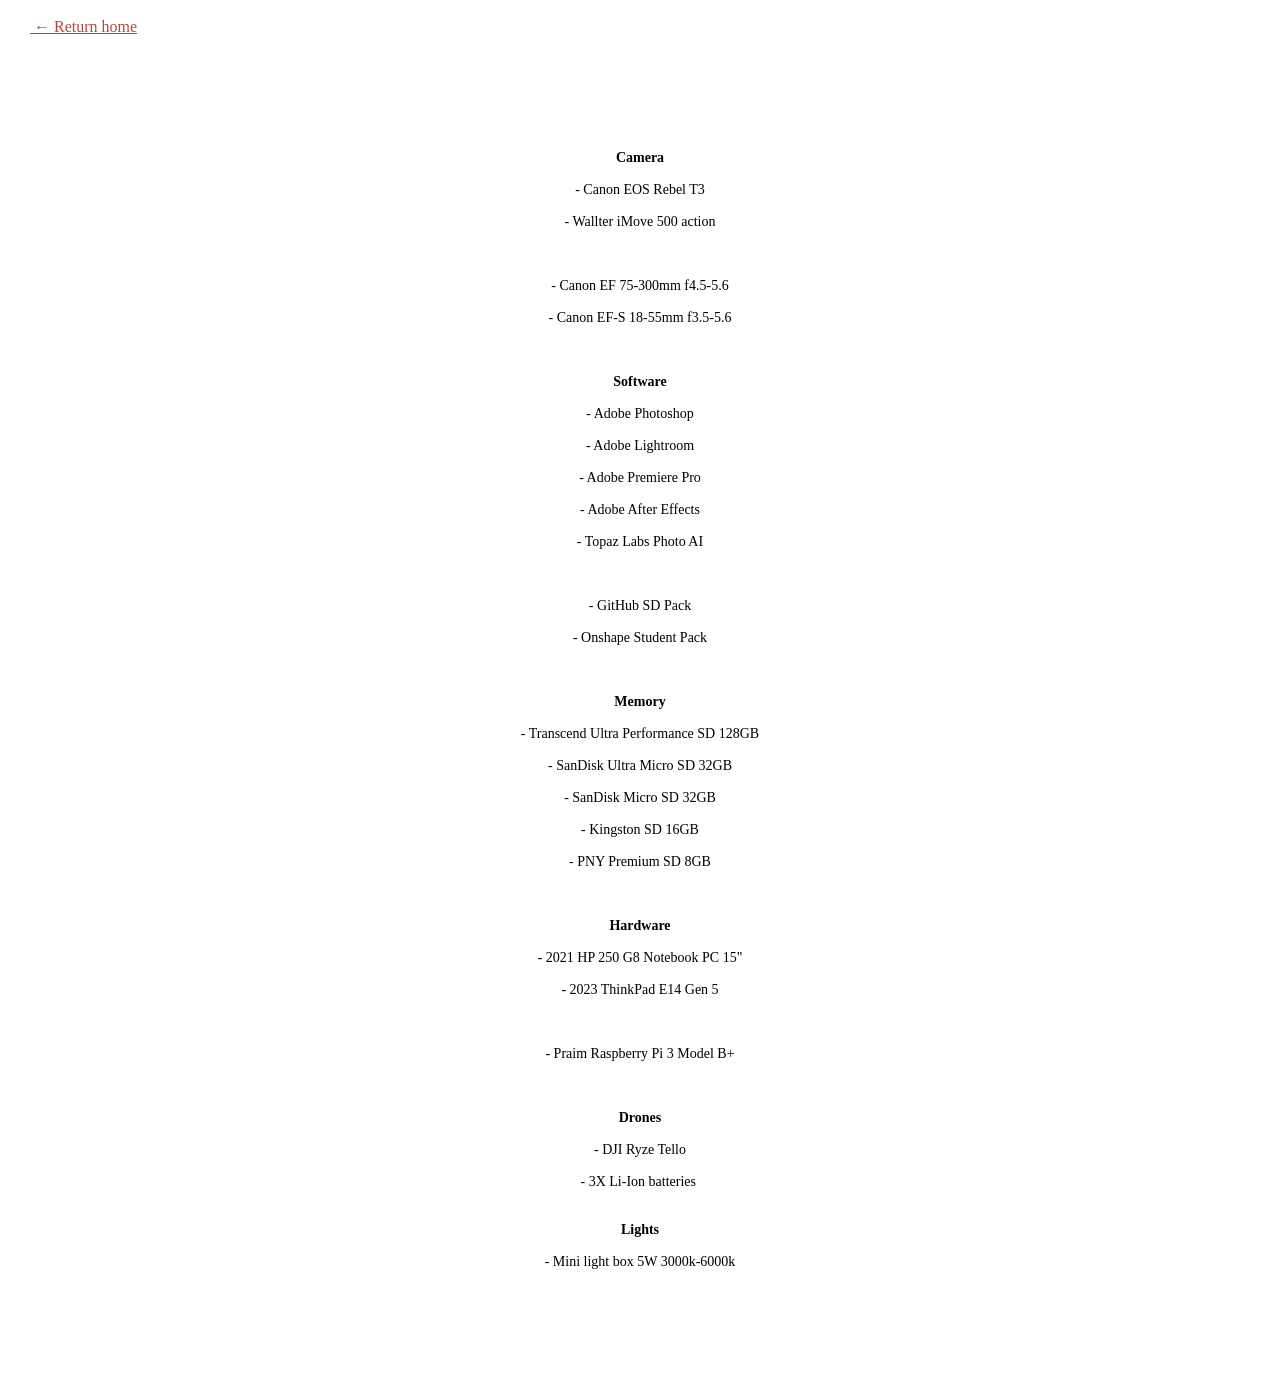
==== gear.html @ eaa397c4 "Add files via upload" ====
<!DOCTYPE html>
<html data-bs-theme="light" lang="en">

<head>
    <meta charset="utf-8">
    <meta name="viewport" content="width=device-width, initial-scale=1.0, shrink-to-fit=no">
    <title>Gear</title>
    <link rel="icon" type="image/jpeg" sizes="2555x2555" href="assets/img/Final.jpg">
    <link rel="stylesheet" href="assets/bootstrap/css/bootstrap.min.css">
    <link rel="stylesheet" href="https://fonts.googleapis.com/css?family=Adamina&amp;display=swap">
    <link rel="stylesheet" href="https://fonts.googleapis.com/css?family=Karla&amp;display=swap">
    <link rel="stylesheet" href="https://fonts.googleapis.com/css?family=Lora&amp;display=swap">
    <link rel="stylesheet" href="https://fonts.googleapis.com/css?family=Noto+Sans+JP&amp;display=swap">
    <link rel="stylesheet" href="https://fonts.googleapis.com/css?family=Noto+Serif+Georgian&amp;display=swap">
    <link rel="stylesheet" href="https://fonts.googleapis.com/css?family=Open+Sans&amp;display=swap">
    <link rel="stylesheet" href="https://fonts.googleapis.com/css?family=Roboto&amp;display=swap">
    <link rel="stylesheet" href="assets/css/bss-overrides.css">
    <link rel="stylesheet" href="assets/css/Client-Logo-Slider.css">
    <link rel="stylesheet" href="assets/css/Footer-Dark-Multi-Column-icons.css">
    <link rel="stylesheet" href="assets/css/MAV_LanguageSelectButton.css">
    <link rel="stylesheet" href="assets/css/styles.css">
    <link rel="stylesheet" href="assets/css/untitled-3.css">
    <link rel="stylesheet" href="assets/css/untitled-4.css">
    <link rel="stylesheet" href="assets/css/untitled-5.css">
    <link rel="stylesheet" href="assets/css/untitled-6.css">
    <link rel="stylesheet" href="assets/css/untitled-7.css">
</head>

<body>
    <div style="padding-top: 10px;padding-left: 22px;"><a class="font2" href="en/studio.html" style="color: rgb(180,73,58);">&nbsp;← Return home</a></div>
    <div style="padding-top: 100px;text-align: center;padding-bottom: 100px;">
        <p class="font2" style="text-align: center;font-size: 14px;"><strong>Camera</strong><br><br>- Canon EOS Rebel T3<br><br>- Wallter iMove 500 action<br><br><br><br>- Canon EF 75-300mm f4.5-5.6<br><br>- Canon EF-S 18-55mm f3.5-5.6<br><br><br><br><strong>Software</strong><br><br>- Adobe Photoshop<br><br>- Adobe Lightroom<br><br>- Adobe Premiere Pro<br><br>- Adobe After Effects<br><br>- Topaz Labs Photo AI<br><br><br><br>- GitHub SD Pack<br><br>- Onshape Student Pack<br><br><br><br><strong>Memory</strong><br><br>- Transcend Ultra Performance SD 128GB<br><br>- SanDisk Ultra Micro SD 32GB<br><br>- SanDisk Micro SD 32GB<br><br>- Kingston SD 16GB<br><br>- PNY Premium SD 8GB<br><br><br><br><strong>Hardware</strong><br><br>- 2021 HP 250 G8 Notebook PC 15"<br><br>- 2023 ThinkPad E14 Gen 5<br><br><br><br>- Praim Raspberry Pi 3 Model B+<br><br><br><br><strong>Drones</strong><br><br>- DJI Ryze Tello<br><br>- 3X Li-Ion batteries&nbsp;<br><br><br><strong>Lights</strong><br><br>- Mini light box 5W 3000k-6000k</p>
    </div>
    <script src="assets/bootstrap/js/bootstrap.min.js"></script>
    <script src="assets/js/bs-init.js"></script>
    <script src="assets/js/Client-Logo-Slider-client-slider.js"></script>
</body>

</html>
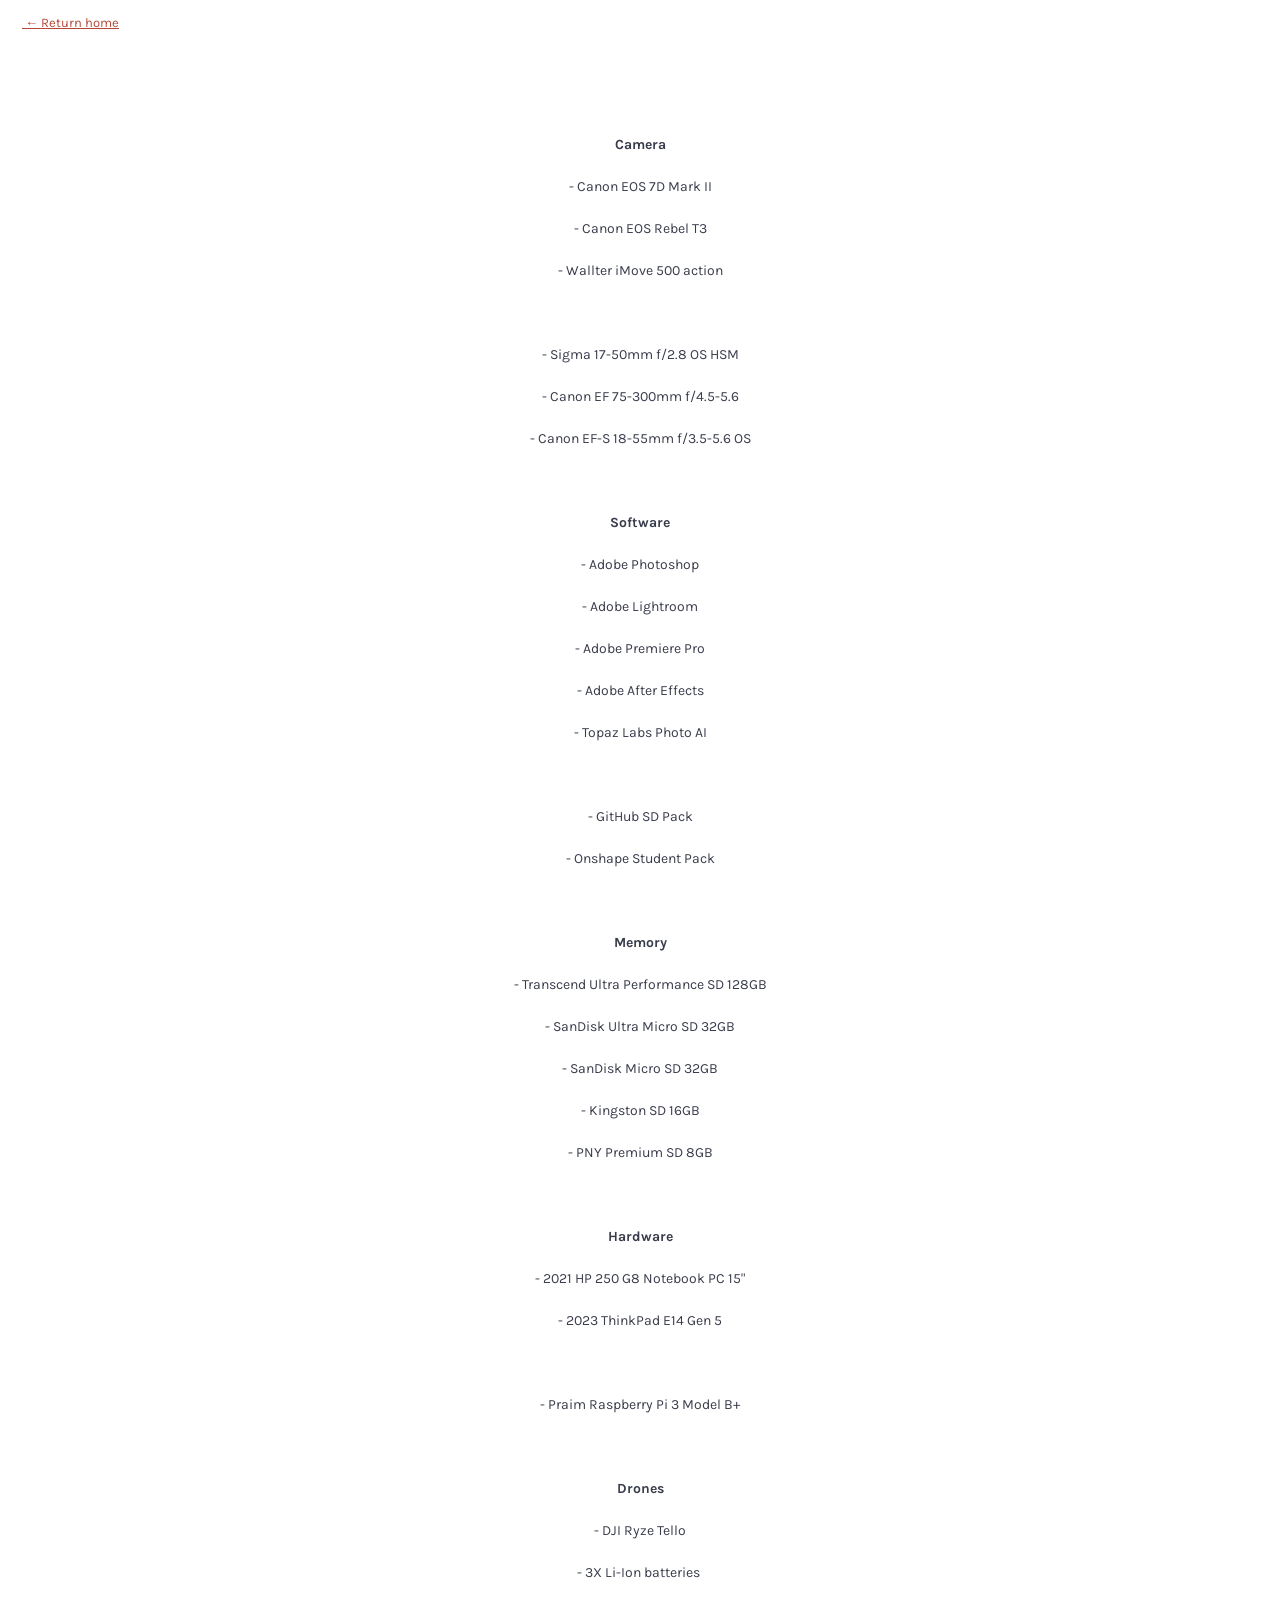
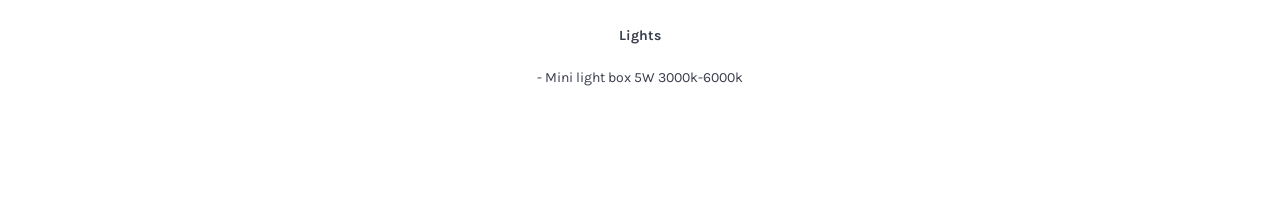
==== commit 3164ccbf: "Update camera specifications in gear.html" ====
--- a/gear.html
+++ b/gear.html
@@ -29,11 +29,11 @@
 <body>
     <div style="padding-top: 10px;padding-left: 22px;"><a class="font2" href="en/studio.html" style="color: rgb(180,73,58);">&nbsp;← Return home</a></div>
     <div style="padding-top: 100px;text-align: center;padding-bottom: 100px;">
-        <p class="font2" style="text-align: center;font-size: 14px;"><strong>Camera</strong><br><br>- Canon EOS Rebel T3<br><br>- Wallter iMove 500 action<br><br><br><br>- Canon EF 75-300mm f4.5-5.6<br><br>- Canon EF-S 18-55mm f3.5-5.6<br><br><br><br><strong>Software</strong><br><br>- Adobe Photoshop<br><br>- Adobe Lightroom<br><br>- Adobe Premiere Pro<br><br>- Adobe After Effects<br><br>- Topaz Labs Photo AI<br><br><br><br>- GitHub SD Pack<br><br>- Onshape Student Pack<br><br><br><br><strong>Memory</strong><br><br>- Transcend Ultra Performance SD 128GB<br><br>- SanDisk Ultra Micro SD 32GB<br><br>- SanDisk Micro SD 32GB<br><br>- Kingston SD 16GB<br><br>- PNY Premium SD 8GB<br><br><br><br><strong>Hardware</strong><br><br>- 2021 HP 250 G8 Notebook PC 15"<br><br>- 2023 ThinkPad E14 Gen 5<br><br><br><br>- Praim Raspberry Pi 3 Model B+<br><br><br><br><strong>Drones</strong><br><br>- DJI Ryze Tello<br><br>- 3X Li-Ion batteries&nbsp;<br><br><br><strong>Lights</strong><br><br>- Mini light box 5W 3000k-6000k</p>
+        <p class="font2" style="text-align: center;font-size: 14px;"><strong>Camera</strong><br><br>- Canon EOS 7D Mark II<br><br>- Canon EOS Rebel T3<br><br>- Wallter iMove 500 action<br><br><br><br>- Sigma 17-50mm f/2.8 OS HSM<br><br>- Canon EF 75-300mm f/4.5-5.6<br><br>- Canon EF-S 18-55mm f/3.5-5.6 OS<br><br><br><br><strong>Software</strong><br><br>- Adobe Photoshop<br><br>- Adobe Lightroom<br><br>- Adobe Premiere Pro<br><br>- Adobe After Effects<br><br>- Topaz Labs Photo AI<br><br><br><br>- GitHub SD Pack<br><br>- Onshape Student Pack<br><br><br><br><strong>Memory</strong><br><br>- Transcend Ultra Performance SD 128GB<br><br>- SanDisk Ultra Micro SD 32GB<br><br>- SanDisk Micro SD 32GB<br><br>- Kingston SD 16GB<br><br>- PNY Premium SD 8GB<br><br><br><br><strong>Hardware</strong><br><br>- 2021 HP 250 G8 Notebook PC 15"<br><br>- 2023 ThinkPad E14 Gen 5<br><br><br><br>- Praim Raspberry Pi 3 Model B+<br><br><br><br><strong>Drones</strong><br><br>- DJI Ryze Tello<br><br>- 3X Li-Ion batteries&nbsp;<br><br><br><strong>Lights</strong><br><br>- Mini light box 5W 3000k-6000k</p>
     </div>
     <script src="assets/bootstrap/js/bootstrap.min.js"></script>
     <script src="assets/js/bs-init.js"></script>
     <script src="assets/js/Client-Logo-Slider-client-slider.js"></script>
 </body>
 
-</html>+</html>
--- a/assets/css/bss-overrides.css
+++ b/assets/css/bss-overrides.css
@@ -0,0 +1,23 @@
+.swiper-vertical {
+  max-height: 100vh;
+}
+
+.swiper-nav-standalone .swiper-button-prev, .swiper-nav-standalone .swiper-button-next {
+  position: relative;
+  top: auto;
+  right: auto;
+  bottom: auto;
+  left: auto;
+  width: auto;
+  height: auto;
+  margin: 0;
+}
+
+.swiper-nav-standalone .swiper-button-prev:after, .swiper-nav-standalone .swiper-button-next:after {
+  content: "";
+}
+
+.swiper-nav-custom .swiper-button-prev:after, .swiper-nav-custom .swiper-button-next:after {
+  content: "";
+}
+
--- a/assets/css/Client-Logo-Slider.css
+++ b/assets/css/Client-Logo-Slider.css
@@ -0,0 +1,271 @@
+article, aside, details, figcaption, figure, footer, header, hgroup, main, menu, nav, section, summary {
+  display: block;
+}
+
+img {
+  border: 0;
+}
+
+* {
+  -webkit-box-sizing: border-box;
+  -moz-box-sizing: border-box;
+  box-sizing: border-box;
+}
+
+img {
+  vertical-align: middle;
+}
+
+.col-lg-1, .col-lg-10, .col-lg-11, .col-lg-12, .col-lg-2, .col-lg-3, .col-lg-4, .col-lg-5, .col-lg-6, .col-lg-7, .col-lg-8, .col-lg-9, .col-md-1, .col-md-10, .col-md-11, .col-md-12, .col-md-2, .col-md-3, .col-md-4, .col-md-5, .col-md-6, .col-md-7, .col-md-8, .col-md-9, .col-sm-1, .col-sm-10, .col-sm-11, .col-sm-12, .col-sm-2, .col-sm-3, .col-sm-4, .col-sm-5, .col-sm-6, .col-sm-7, .col-sm-8, .col-sm-9, .col-xs-1, .col-xs-10, .col-xs-11, .col-xs-12, .col-xs-2, .col-xs-3, .col-xs-4, .col-xs-5, .col-xs-6, .col-xs-7, .col-xs-8, .col-xs-9 {
+  position: relative;
+  min-height: 1px;
+  padding-right: 15px;
+  padding-left: 15px;
+}
+
+@media (min-width:768px) {
+  .col-sm-1, .col-sm-10, .col-sm-11, .col-sm-12, .col-sm-2, .col-sm-3, .col-sm-4, .col-sm-5, .col-sm-6, .col-sm-7, .col-sm-8, .col-sm-9 {
+    float: left;
+  }
+}
+
+@media (min-width:768px) {
+  .col-sm-4 {
+    width: 33.33333333%;
+  }
+}
+
+@media (min-width:992px) {
+  .col-md-1, .col-md-10, .col-md-11, .col-md-12, .col-md-2, .col-md-3, .col-md-4, .col-md-5, .col-md-6, .col-md-7, .col-md-8, .col-md-9 {
+    float: left;
+  }
+}
+
+@media (min-width:992px) {
+  .col-md-3 {
+    width: 25%;
+  }
+}
+
+@media (min-width:1200px) {
+  .col-lg-1, .col-lg-10, .col-lg-11, .col-lg-12, .col-lg-2, .col-lg-3, .col-lg-4, .col-lg-5, .col-lg-6, .col-lg-7, .col-lg-8, .col-lg-9 {
+    float: left;
+  }
+}
+
+@media (min-width:1200px) {
+  .col-lg-2 {
+    width: 16.66666667%;
+  }
+}
+
+article, aside, details, figcaption, figure, footer, header, hgroup, main, menu, nav, section, summary {
+  display: block;
+}
+
+article, aside, details, figcaption, figure, footer, header, hgroup, main, menu, nav, section, summary {
+  display: block;
+}
+
+article, aside, details, figcaption, figure, footer, header, hgroup, main, menu, nav, section, summary {
+  display: block;
+}
+
+article, aside, details, figcaption, figure, footer, header, hgroup, main, menu, nav, section, summary {
+  display: block;
+}
+
+img {
+  border: 0;
+}
+
+* {
+  -webkit-box-sizing: border-box;
+  -moz-box-sizing: border-box;
+  box-sizing: border-box;
+}
+
+img {
+  vertical-align: middle;
+}
+
+.col-lg-1, .col-lg-10, .col-lg-11, .col-lg-12, .col-lg-2, .col-lg-3, .col-lg-4, .col-lg-5, .col-lg-6, .col-lg-7, .col-lg-8, .col-lg-9, .col-md-1, .col-md-10, .col-md-11, .col-md-12, .col-md-2, .col-md-3, .col-md-4, .col-md-5, .col-md-6, .col-md-7, .col-md-8, .col-md-9, .col-sm-1, .col-sm-10, .col-sm-11, .col-sm-12, .col-sm-2, .col-sm-3, .col-sm-4, .col-sm-5, .col-sm-6, .col-sm-7, .col-sm-8, .col-sm-9, .col-xs-1, .col-xs-10, .col-xs-11, .col-xs-12, .col-xs-2, .col-xs-3, .col-xs-4, .col-xs-5, .col-xs-6, .col-xs-7, .col-xs-8, .col-xs-9 {
+  position: relative;
+  min-height: 1px;
+  padding-right: 15px;
+  padding-left: 15px;
+}
+
+@media (min-width:768px) {
+  .col-sm-1, .col-sm-10, .col-sm-11, .col-sm-12, .col-sm-2, .col-sm-3, .col-sm-4, .col-sm-5, .col-sm-6, .col-sm-7, .col-sm-8, .col-sm-9 {
+    float: left;
+  }
+}
+
+@media (min-width:768px) {
+  .col-sm-4 {
+    width: 33.33333333%;
+  }
+}
+
+@media (min-width:992px) {
+  .col-md-1, .col-md-10, .col-md-11, .col-md-12, .col-md-2, .col-md-3, .col-md-4, .col-md-5, .col-md-6, .col-md-7, .col-md-8, .col-md-9 {
+    float: left;
+  }
+}
+
+@media (min-width:992px) {
+  .col-md-3 {
+    width: 25%;
+  }
+}
+
+@media (min-width:1200px) {
+  .col-lg-1, .col-lg-10, .col-lg-11, .col-lg-12, .col-lg-2, .col-lg-3, .col-lg-4, .col-lg-5, .col-lg-6, .col-lg-7, .col-lg-8, .col-lg-9 {
+    float: left;
+  }
+}
+
+@media (min-width:1200px) {
+  .col-lg-2 {
+    width: 16.66666667%;
+  }
+}
+
+article, aside, details, figcaption, figure, footer, header, hgroup, main, menu, nav, section, summary {
+  display: block;
+}
+
+html, body {
+  width: 100%;
+  overflow-x: hidden;
+}
+
+html, body {
+  width: 100%;
+  overflow-x: hidden;
+}
+
+.menu-nav {
+  bottom: 0;
+  margin: 0;
+  padding: 25px 0 25px;
+  max-height: -webkit-calc(100% - 167px);
+  max-height: calc(100% - 167px);
+  overflow-y: auto;
+  -webkit-overflow-scrolling: touch;
+  max-width: 100%;
+  overflow-x: hidden;
+  -ms-overflow-style: none;
+  scrollbar-width: none;
+}
+
+.menu-nav {
+  bottom: 0;
+  margin: 0;
+  padding: 25px 0 25px;
+  max-height: -webkit-calc(100% - 167px);
+  max-height: calc(100% - 167px);
+  overflow-y: auto;
+  -webkit-overflow-scrolling: touch;
+  max-width: 100%;
+  overflow-x: hidden;
+  -ms-overflow-style: none;
+  scrollbar-width: none;
+}
+
+.menu-nav a.active {
+  color: #ff5441;
+  text-decoration: underline;
+}
+
+.menu-nav .category_name {
+  color: #393c4b;
+  font-weight: bold;
+}
+
+#wrapper {
+  margin: 0 0 0 200px;
+  position: relative;
+  top: 73px;
+  background: #ffffff;
+  opacity: 1;
+  -webkit-transition: opacity 300ms ease;
+  transition: opacity 300ms ease;
+}
+
+#wrapper.no-transition {
+  -moz-transition: opacity 300ms ease, height 0s !important;
+  -webkit-transition: opacity 300ms ease, height 0s !important;
+  transition: opacity 300ms ease, height 0s !important;
+}
+
+body.gallery #assets {
+  opacity: 1;
+}
+
+body.gallery .gallery-navigation {
+  color: #ff5441;
+  font-family: Karla, sans-serif;
+  font-size: 14px;
+  text-decoration: underline;
+  text-decoration: none;
+  outline: none;
+}
+
+body.gallery .gallery-navigation {
+  margin: 0 0 7px 0;
+  font-weight: normal;
+}
+
+a.gallery-navigation {
+  color: #ab1827;
+}
+
+.gallery-navigation {
+  color: #ab1827;
+}
+
+.font {
+  font-family: monospace;
+  color: maroon;
+}
+
+.font {
+}
+
+.font2 {
+  font-family: 'Karla';
+  color: #393c4b;
+  font-size: small;
+}
+
+.dropdownc {
+  background-color: red;
+}
+
+pointer {
+  pointer-events: none;
+}
+
+img {
+  webkit-touch-callout: none;
+  pointer-events: none;
+}
+
+a:hover {
+  cursor: url('https://cdn.cursors-4u.net/previews/minecraft-diamond-axe-7787b88b-32.webp') 32 32, pointer !important;
+}
+
+.dropdown-menu {
+  z-index: 1070;
+}
+
+.gallery {
+  z-index: 1070;
+}
+
+.gallery-1 {
+  z-index: 1070;
+}
+
--- a/assets/css/Footer-Dark-Multi-Column-icons.css
+++ b/assets/css/Footer-Dark-Multi-Column-icons.css
@@ -0,0 +1,67 @@
+.bs-icon {
+  --bs-icon-size: .75rem;
+  display: flex;
+  flex-shrink: 0;
+  justify-content: center;
+  align-items: center;
+  font-size: var(--bs-icon-size);
+  width: calc(var(--bs-icon-size) * 2);
+  height: calc(var(--bs-icon-size) * 2);
+  color: var(--bs-primary);
+}
+
+.bs-icon-xs {
+  --bs-icon-size: 1rem;
+  width: calc(var(--bs-icon-size) * 1.5);
+  height: calc(var(--bs-icon-size) * 1.5);
+}
+
+.bs-icon-sm {
+  --bs-icon-size: 1rem;
+}
+
+.bs-icon-md {
+  --bs-icon-size: 1.5rem;
+}
+
+.bs-icon-lg {
+  --bs-icon-size: 2rem;
+}
+
+.bs-icon-xl {
+  --bs-icon-size: 2.5rem;
+}
+
+.bs-icon.bs-icon-primary {
+  color: var(--bs-white);
+  background: var(--bs-primary);
+}
+
+.bs-icon.bs-icon-primary-light {
+  color: var(--bs-primary);
+  background: rgba(var(--bs-primary-rgb), .2);
+}
+
+.bs-icon.bs-icon-semi-white {
+  color: var(--bs-primary);
+  background: rgba(255, 255, 255, .5);
+}
+
+.bs-icon.bs-icon-rounded {
+  border-radius: .5rem;
+}
+
+.bs-icon.bs-icon-circle {
+  border-radius: 50%;
+}
+
+.row {
+}
+
+.dropdown {
+}
+
+:root {
+  --bs-dropdown-link-active-bg: #your-color-here !important;
+}
+
--- a/assets/css/MAV_LanguageSelectButton.css
+++ b/assets/css/MAV_LanguageSelectButton.css
@@ -0,0 +1,3 @@
+.btn:not(:disabled):not(.disabled) {
+}
+
--- a/assets/css/styles.css
+++ b/assets/css/styles.css
@@ -0,0 +1,6 @@
+.navbar {
+}
+
+h2 {
+}
+
--- a/assets/css/untitled-3.css
+++ b/assets/css/untitled-3.css
@@ -0,0 +1,38 @@
+.logo-scroller {
+  overflow: hidden;
+  padding: 2rem 0;
+  background: #ffff;
+}
+
+.logo-slide {
+  display: flex !important;
+  animation: scroll 35s linear infinite;
+  width: max-content;
+}
+
+.logo-slide img {
+  height: 50px;
+  width: auto;
+  margin: 0 2rem 0 0;
+  opacity: 1;
+}
+
+.logo-slide img:hover {
+  opacity: 1;
+}
+
+@keyframes scroll {
+  0% {
+    transform: translateX(0);
+  }
+  100% {
+    transform: translateX(-50%);
+  }
+}
+
+/* Pause on hover */
+
+.logo-scroller:hover .logo-slide {
+  animation-play-state: paused;
+}
+
--- a/assets/css/untitled-4.css
+++ b/assets/css/untitled-4.css
@@ -0,0 +1,120 @@
+:root, [data-bs-theme=light] {
+  --bs-blue: #0d6efd;
+  --bs-indigo: #6610f2;
+  --bs-purple: #6f42c1;
+  --bs-pink: #d63384;
+  --bs-red: #dc3545;
+  --bs-orange: #fd7e14;
+  --bs-yellow: #ffc107;
+  --bs-green: #198754;
+  --bs-teal: #20c997;
+  --bs-cyan: #0dcaf0;
+  --bs-black: #000;
+  --bs-white: #fff;
+  --bs-gray: #6c757d;
+  --bs-gray-dark: #343a40;
+  --bs-gray-100: #f8f9fa;
+  --bs-gray-200: #e9ecef;
+  --bs-gray-300: #dee2e6;
+  --bs-gray-400: #ced4da;
+  --bs-gray-500: #adb5bd;
+  --bs-gray-600: #6c757d;
+  --bs-gray-700: #495057;
+  --bs-gray-800: #343a40;
+  --bs-gray-900: #212529;
+  --bs-primary: #0d6efd;
+  --bs-secondary: #6c757d;
+  --bs-success: #198754;
+  --bs-info: #0dcaf0;
+  --bs-warning: #ffc107;
+  --bs-danger: #dc3545;
+  --bs-light: #f8f9fa;
+  --bs-dark: #212529;
+  --bs-primary-rgb: 13,110,253;
+  --bs-secondary-rgb: 108,117,125;
+  --bs-success-rgb: 25,135,84;
+  --bs-info-rgb: 13,202,240;
+  --bs-warning-rgb: 255,193,7;
+  --bs-danger-rgb: 220,53,69;
+  --bs-light-rgb: 248,249,250;
+  --bs-dark-rgb: 33,37,41;
+  --bs-primary-text-emphasis: #052c65;
+  --bs-secondary-text-emphasis: #2b2f32;
+  --bs-success-text-emphasis: #0a3622;
+  --bs-info-text-emphasis: #055160;
+  --bs-warning-text-emphasis: #664d03;
+  --bs-danger-text-emphasis: #58151c;
+  --bs-light-text-emphasis: #495057;
+  --bs-dark-text-emphasis: #495057;
+  --bs-primary-bg-subtle: #cfe2ff;
+  --bs-secondary-bg-subtle: #e2e3e5;
+  --bs-success-bg-subtle: #d1e7dd;
+  --bs-info-bg-subtle: #cff4fc;
+  --bs-warning-bg-subtle: #fff3cd;
+  --bs-danger-bg-subtle: #f8d7da;
+  --bs-light-bg-subtle: #fcfcfd;
+  --bs-dark-bg-subtle: #ced4da;
+  --bs-primary-border-subtle: #9ec5fe;
+  --bs-secondary-border-subtle: #c4c8cb;
+  --bs-success-border-subtle: #a3cfbb;
+  --bs-info-border-subtle: #9eeaf9;
+  --bs-warning-border-subtle: #ffe69c;
+  --bs-danger-border-subtle: #f1aeb5;
+  --bs-light-border-subtle: #e9ecef;
+  --bs-dark-border-subtle: #adb5bd;
+  --bs-white-rgb: 255,255,255;
+  --bs-black-rgb: 0,0,0;
+  --bs-font-sans-serif: system-ui,-apple-system,"Segoe UI",Roboto,"Helvetica Neue","Noto Sans","Liberation Sans",Arial,sans-serif,"Apple Color Emoji","Segoe UI Emoji","Segoe UI Symbol","Noto Color Emoji";
+  --bs-font-monospace: SFMono-Regular,Menlo,Monaco,Consolas,"Liberation Mono","Courier New",monospace;
+  --bs-gradient: linear-gradient(180deg, rgba(255, 255, 255, 0.15), rgba(255, 255, 255, 0));
+  --bs-body-font-family: var(--bs-font-sans-serif);
+  --bs-body-font-size: 1rem;
+  --bs-body-font-weight: 400;
+  --bs-body-line-height: 1.5;
+  --bs-body-color: #212529;
+  --bs-body-color-rgb: 33,37,41;
+  --bs-body-bg: #fff;
+  --bs-body-bg-rgb: 255,255,255;
+  --bs-emphasis-color: #000;
+  --bs-emphasis-color-rgb: 0,0,0;
+  --bs-secondary-color: rgba(33, 37, 41, 0.75);
+  --bs-secondary-color-rgb: 33,37,41;
+  --bs-secondary-bg: #e9ecef;
+  --bs-secondary-bg-rgb: 233,236,239;
+  --bs-tertiary-color: rgba(33, 37, 41, 0.5);
+  --bs-tertiary-color-rgb: 33,37,41;
+  --bs-tertiary-bg: #f8f9fa;
+  --bs-tertiary-bg-rgb: 248,249,250;
+  --bs-heading-color: inherit;
+  --bs-link-color: #0d6efd;
+  --bs-link-color-rgb: 13,110,253;
+  --bs-link-decoration: underline;
+  --bs-link-hover-color: var(--bs-danger-text-emphasis);
+  --bs-link-hover-color-rgb: 10,88,202;
+  --bs-code-color: #d63384;
+  --bs-highlight-color: #212529;
+  --bs-highlight-bg: #fff3cd;
+  --bs-border-width: 1px;
+  --bs-border-style: solid;
+  --bs-border-color: #dee2e6;
+  --bs-border-color-translucent: rgba(0, 0, 0, 0.175);
+  --bs-border-radius: 0.375rem;
+  --bs-border-radius-sm: 0.25rem;
+  --bs-border-radius-lg: 0.5rem;
+  --bs-border-radius-xl: 1rem;
+  --bs-border-radius-xxl: 2rem;
+  --bs-border-radius-2xl: var(--bs-border-radius-xxl);
+  --bs-border-radius-pill: 50rem;
+  --bs-box-shadow: 0 0.5rem 1rem rgba(0, 0, 0, 0.15);
+  --bs-box-shadow-sm: 0 0.125rem 0.25rem rgba(0, 0, 0, 0.075);
+  --bs-box-shadow-lg: 0 1rem 3rem rgba(0, 0, 0, 0.175);
+  --bs-box-shadow-inset: inset 0 1px 2px rgba(0, 0, 0, 0.075);
+  --bs-focus-ring-width: 0.25rem;
+  --bs-focus-ring-opacity: 0.25;
+  --bs-focus-ring-color: rgba(13, 110, 253, 0.25);
+  --bs-form-valid-color: #198754;
+  --bs-form-valid-border-color: #198754;
+  --bs-form-invalid-color: #dc3545;
+  --bs-form-invalid-border-color: #dc3545;
+}
+
--- a/assets/css/untitled-5.css
+++ b/assets/css/untitled-5.css
@@ -0,0 +1,43 @@
+.dropdown-menu {
+  --bs-dropdown-zindex: 1000;
+  --bs-dropdown-min-width: 10rem;
+  --bs-dropdown-padding-x: 0;
+  --bs-dropdown-padding-y: 0.5rem;
+  --bs-dropdown-spacer: 0.125rem;
+  --bs-dropdown-font-size: 1rem;
+  --bs-dropdown-color: var(--bs-body-color);
+  --bs-dropdown-bg: var(--bs-body-bg);
+  --bs-dropdown-border-color: var(--bs-border-color-translucent);
+  --bs-dropdown-border-radius: var(--bs-border-radius);
+  --bs-dropdown-border-width: var(--bs-border-width);
+  --bs-dropdown-inner-border-radius: calc(var(--bs-border-radius) - var(--bs-border-width));
+  --bs-dropdown-divider-bg: var(--bs-border-color-translucent);
+  --bs-dropdown-divider-margin-y: 0.5rem;
+  --bs-dropdown-box-shadow: var(--bs-box-shadow);
+  --bs-dropdown-link-color: var(--bs-body-color);
+  --bs-dropdown-link-hover-color: #b51223;
+  --bs-dropdown-link-hover-bg: rgba(248,249,250,0);
+  --bs-dropdown-link-active-color: var(--bs-dropdown-link-hover-color);
+  --bs-dropdown-link-active-bg: rgba(75,253,13,0);
+  --bs-dropdown-link-disabled-color: var(--bs-tertiary-color);
+  --bs-dropdown-item-padding-x: 1rem;
+  --bs-dropdown-item-padding-y: 0.25rem;
+  --bs-dropdown-header-color: #6c757d;
+  --bs-dropdown-header-padding-x: 1rem;
+  --bs-dropdown-header-padding-y: 0.5rem;
+  position: absolute;
+  z-index: var(--bs-dropdown-zindex);
+  display: none;
+  min-width: var(--bs-dropdown-min-width);
+  padding: var(--bs-dropdown-padding-y) var(--bs-dropdown-padding-x);
+  margin: 0;
+  font-size: var(--bs-dropdown-font-size);
+  color: var(--bs-dropdown-color);
+  text-align: left;
+  list-style: none;
+  background-color: var(--bs-dropdown-bg);
+  background-clip: padding-box;
+  border: var(--bs-dropdown-border-width) solid var(--bs-dropdown-border-color);
+  border-radius: var(--bs-dropdown-border-radius);
+}
+
--- a/assets/css/untitled-6.css
+++ b/assets/css/untitled-6.css
@@ -0,0 +1,4 @@
+a:hover {
+  --bs-link-color-rgb: #b51223;
+}
+
--- a/assets/css/untitled-7.css
+++ b/assets/css/untitled-7.css
@@ -0,0 +1,5 @@
+#lang {
+  color: rgba(var(--bs-link-color-rgb),var(--bs-link-opacity,1));
+  text-decoration: none;
+}
+
